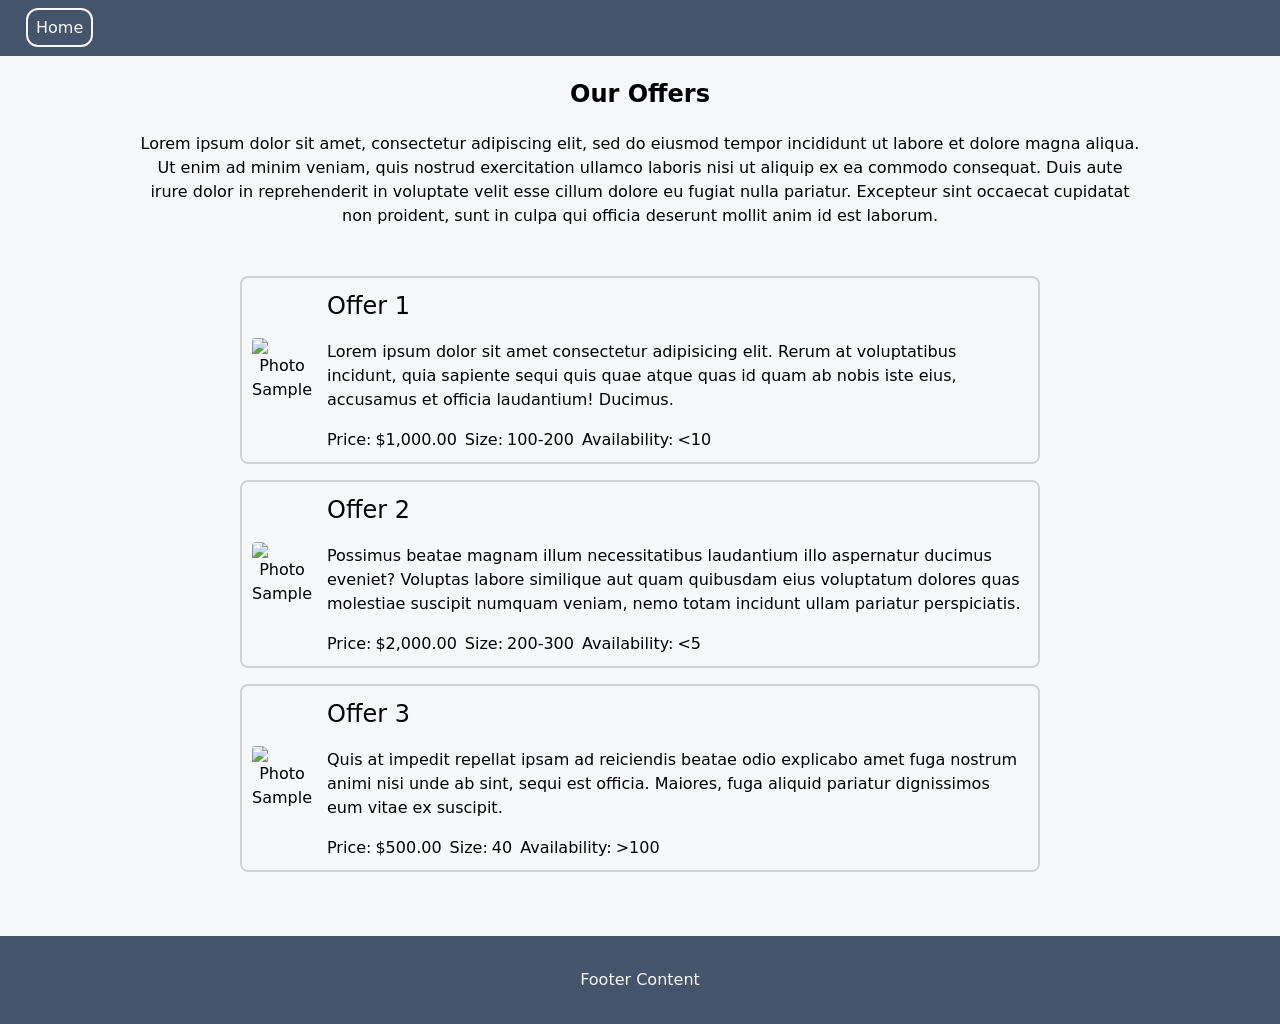
==== docs/index.html @ 00bc82ed "Restructuring Folder (Second Commit?)" ====
<!DOCTYPE html>
<html>
    <head>
        <meta charset="UTF-8" />
        <title>Example Website</title>
        <link rel="stylesheet" href="css\style.css">
    </head>

    <body class="">
        <header id="top">
            <nav>
                <a class="" href="index.html">Home</a>
            </nav>
        </header>
    
        <article id="content" class="">
            <header class="head">
                <h2>Our Offers</h2>
                <p>
                    Lorem ipsum dolor sit amet, consectetur adipiscing elit, sed do eiusmod tempor incididunt ut labore et dolore magna aliqua. Ut enim ad minim veniam, quis nostrud exercitation ullamco laboris nisi ut aliquip ex ea commodo consequat. Duis aute irure dolor in reprehenderit in voluptate velit esse cillum dolore eu fugiat nulla pariatur. Excepteur sint occaecat cupidatat non proident, sunt in culpa qui officia deserunt mollit anim id est laborum.
                </p>
            </header>

            <section id="container">
                <div id="offers">
                    <section class="offer">
                        <img class="offer-img" src="https://dummyimage.com/120/44546a/f6f8fa.png&amp;text=1" alt="Photo Sample">
                        <div class="offer-text">
                            <h4 class="">Offer 1</h4>
                            <p>
                              Lorem ipsum dolor sit amet consectetur adipisicing elit. Rerum at voluptatibus incidunt, quia sapiente sequi quis quae atque quas id quam ab nobis iste eius, accusamus et officia laudantium! Ducimus.
                            </p>                
                            <div class="offer-specs-container">
                                <div class="offer-specs offer-price">
                                    <div class="offer-spec-label">Price: </div>
                                    <div class="offer-spec-value">$1,000.00</div>
                                </div>
                                <div class="offer-specs offer-size">
                                    <div class="offer-spec-label">Size: </div>
                                    <div class="offer-spec-value">100-200</div>
                                </div>
                                <div class="offer-specs offer-available">
                                    <div class="offer-spec-label">Availability: </div>
                                    <div class="offer-spec-value"><10</div>
                                </div>
                            </div>
                          </div>
                    </section>
                    <section class="offer">
                        <img class="offer-img" src="https://dummyimage.com/120/44546a/f6f8fa.png&amp;text=2" alt="Photo Sample">
                        <div class="offer-text">
                            <h4 class="">Offer 2</h4>
                            <p>
                            Possimus beatae magnam illum necessitatibus laudantium illo aspernatur ducimus eveniet? Voluptas labore similique aut quam quibusdam eius voluptatum dolores quas molestiae suscipit numquam veniam, nemo totam incidunt ullam pariatur perspiciatis.
                            </p>
                            <div class="offer-specs-container">
                                <div class="offer-specs offer-price">
                                    <div class="offer-spec-label">Price: </div>
                                    <div class="offer-spec-value">$2,000.00</div>
                                </div>
                                <div class="offer-specs offer-size">
                                    <div class="offer-spec-label">Size: </div>
                                    <div class="offer-spec-value">200-300</div>
                                </div>
                                <div class="offer-specs offer-available">
                                    <div class="offer-spec-label">Availability: </div>
                                    <div class="offer-spec-value"><5</div>
                                </div>
                            </div>
                        </div>
                    </section>
                    <section class="offer">
                        <img class="offer-img" src="https://dummyimage.com/120/44546a/f6f8fa.png&amp;text=3" alt="Photo Sample">
                        <div class="offer-text">
                            <h4 class="">Offer 3</h4>
                            <p>
                            Quis at impedit repellat ipsam ad reiciendis beatae odio explicabo amet fuga nostrum animi nisi unde ab sint, sequi est officia. Maiores, fuga aliquid pariatur dignissimos eum vitae ex suscipit.
                            </p>
                            <div class="offer-specs-container">
                                <div class="offer-specs offer-price">
                                    <div class="offer-spec-label">Price: </div>
                                    <div class="offer-spec-value">$500.00</div>
                                </div>
                                <div class="offer-specs offer-size">
                                    <div class="offer-spec-label">Size: </div>
                                    <div class="offer-spec-value">40</div>
                                </div>
                                <div class="offer-specs offer-available">
                                    <div class="offer-spec-label">Availability: </div>
                                    <div class="offer-spec-value">>100</div>
                                </div>
                            </div>
                        </div>
                    </section>
                </div>
            </section>
        </article>
        
        <footer id="bottom" class="">
            <p>Footer Content</p>
        </footer>
      </body>

</html>
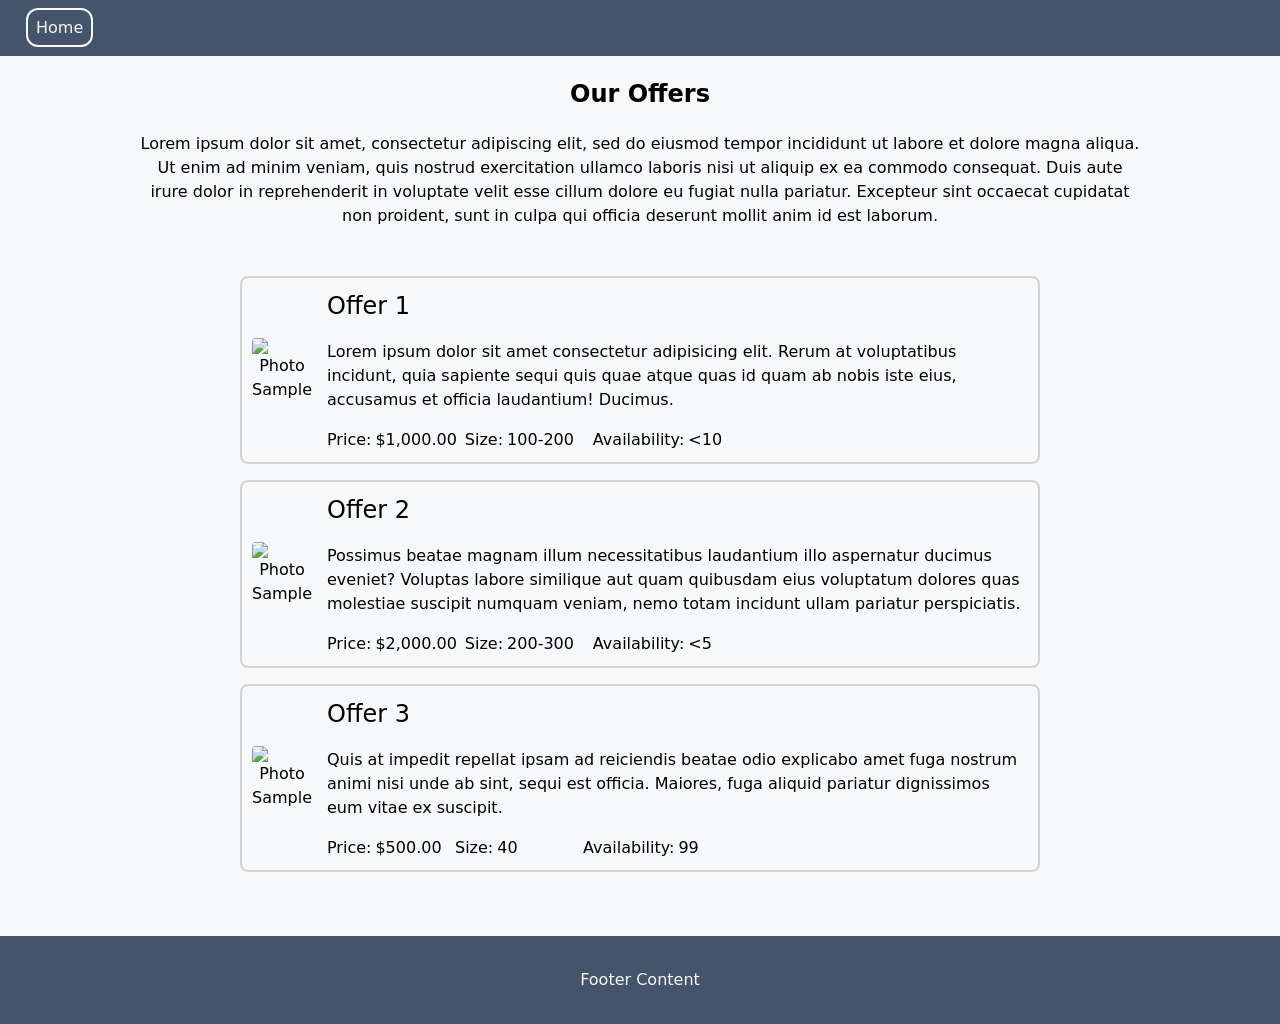
==== commit f0bd1b32: "changed price of offer 3" ====
--- a/docs/index.html
+++ b/docs/index.html
@@ -87,7 +87,7 @@
                                 </div>
                                 <div class="offer-specs offer-available">
                                     <div class="offer-spec-label">Availability: </div>
-                                    <div class="offer-spec-value">>100</div>
+                                    <div class="offer-spec-value">99</div>
                                 </div>
                             </div>
                         </div>
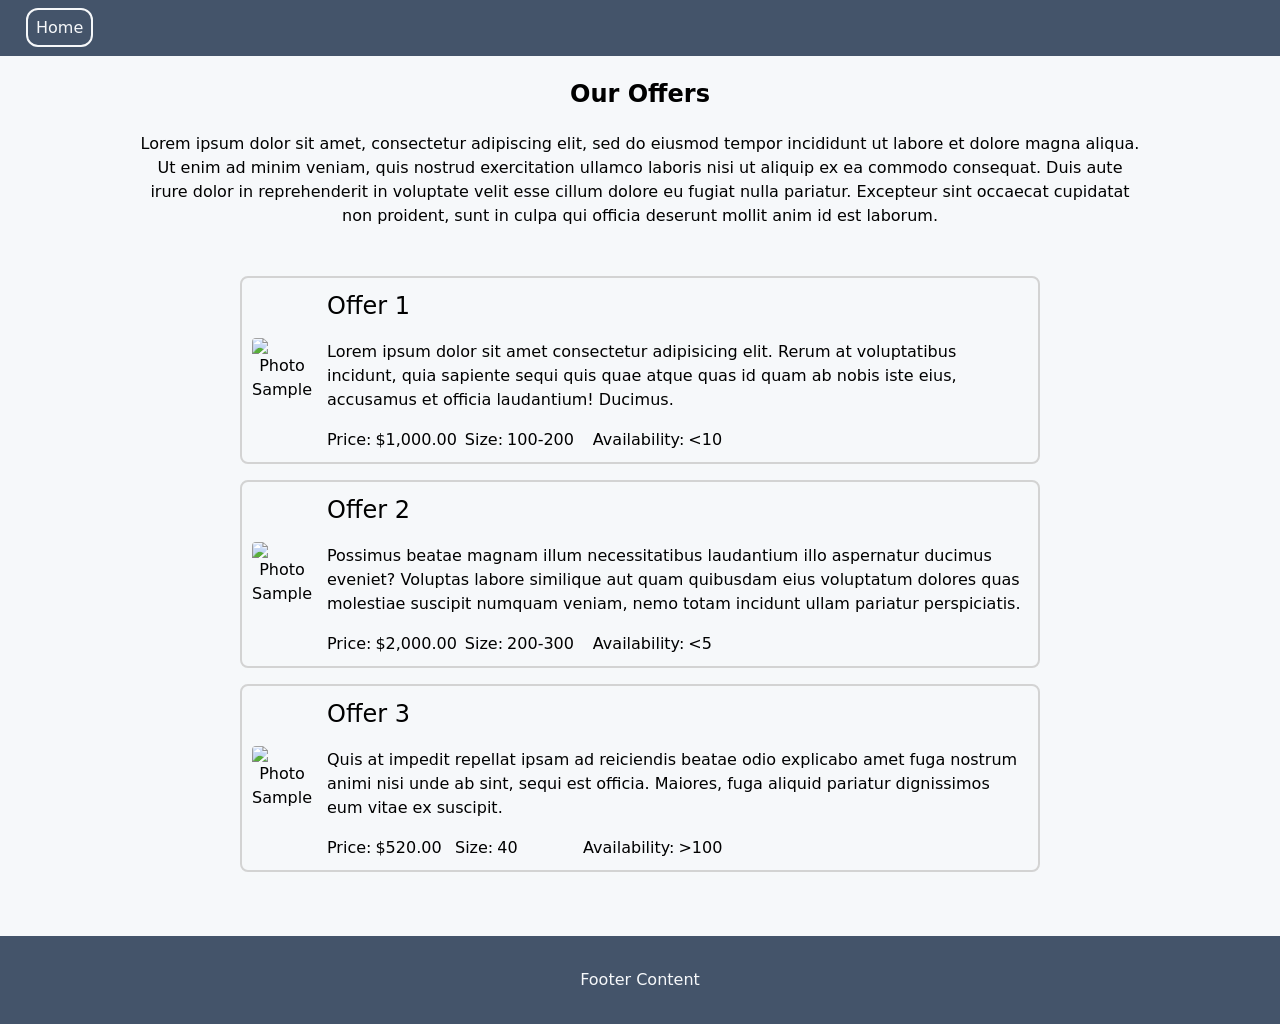
==== commit abe4bb02: "Merge branch 'main' of https://github.com/nick-peter-marcus/example-webpage" ====
--- a/docs/index.html
+++ b/docs/index.html
@@ -79,7 +79,7 @@
                             <div class="offer-specs-container">
                                 <div class="offer-specs offer-price">
                                     <div class="offer-spec-label">Price: </div>
-                                    <div class="offer-spec-value">$500.00</div>
+                                    <div class="offer-spec-value">$520.00</div>
                                 </div>
                                 <div class="offer-specs offer-size">
                                     <div class="offer-spec-label">Size: </div>
@@ -87,7 +87,7 @@
                                 </div>
                                 <div class="offer-specs offer-available">
                                     <div class="offer-spec-label">Availability: </div>
-                                    <div class="offer-spec-value">99</div>
+                                    <div class="offer-spec-value">>100</div>
                                 </div>
                             </div>
                         </div>
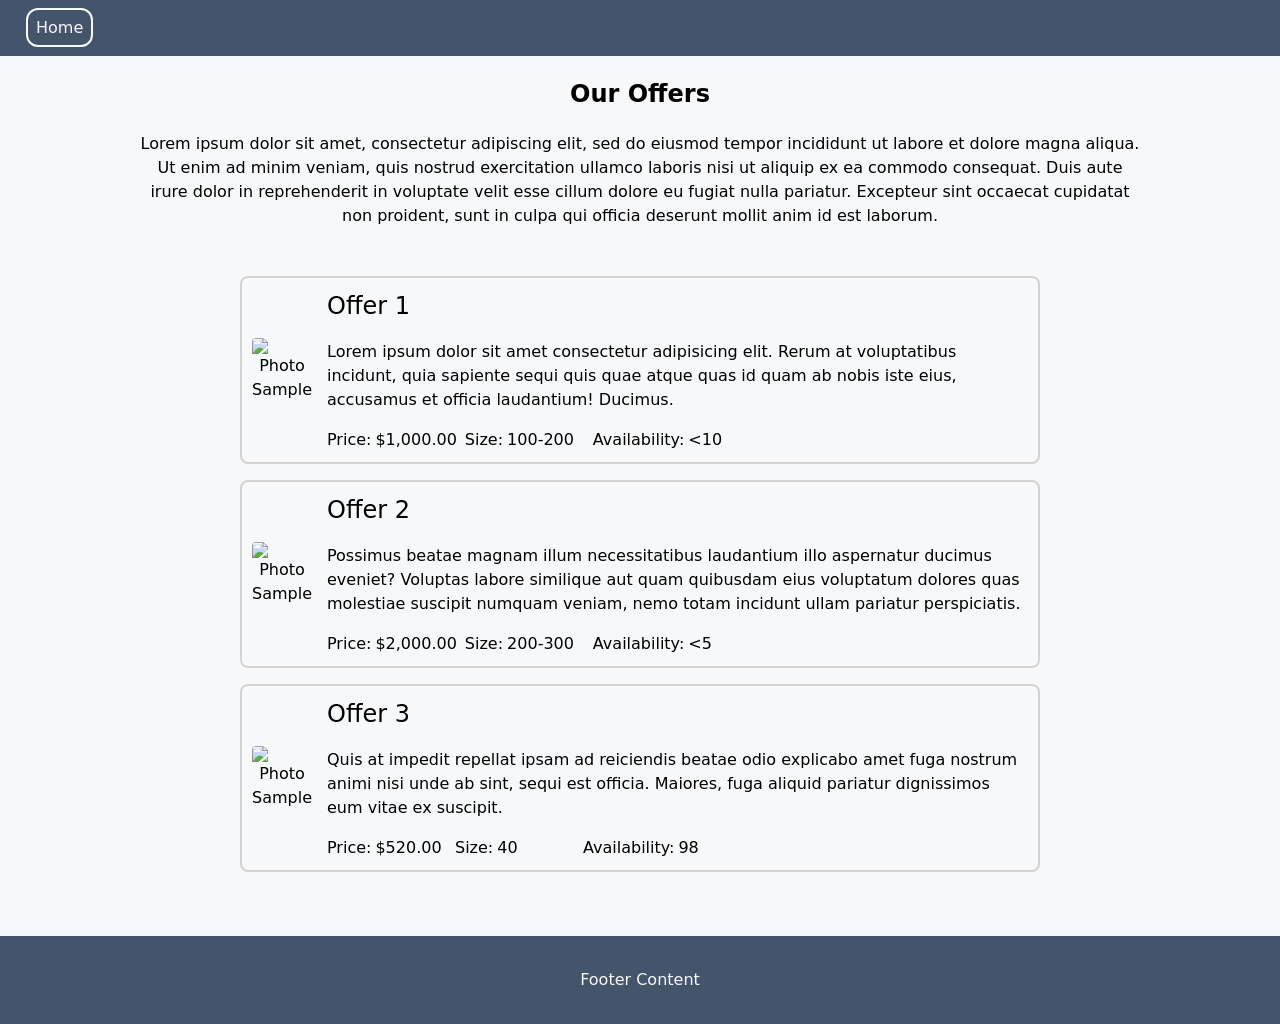
==== commit c38f705c: "changed avail. of offer 3 in index.html" ====
--- a/docs/index.html
+++ b/docs/index.html
@@ -87,7 +87,7 @@
                                 </div>
                                 <div class="offer-specs offer-available">
                                     <div class="offer-spec-label">Availability: </div>
-                                    <div class="offer-spec-value">>100</div>
+                                    <div class="offer-spec-value">98</div>
                                 </div>
                             </div>
                         </div>
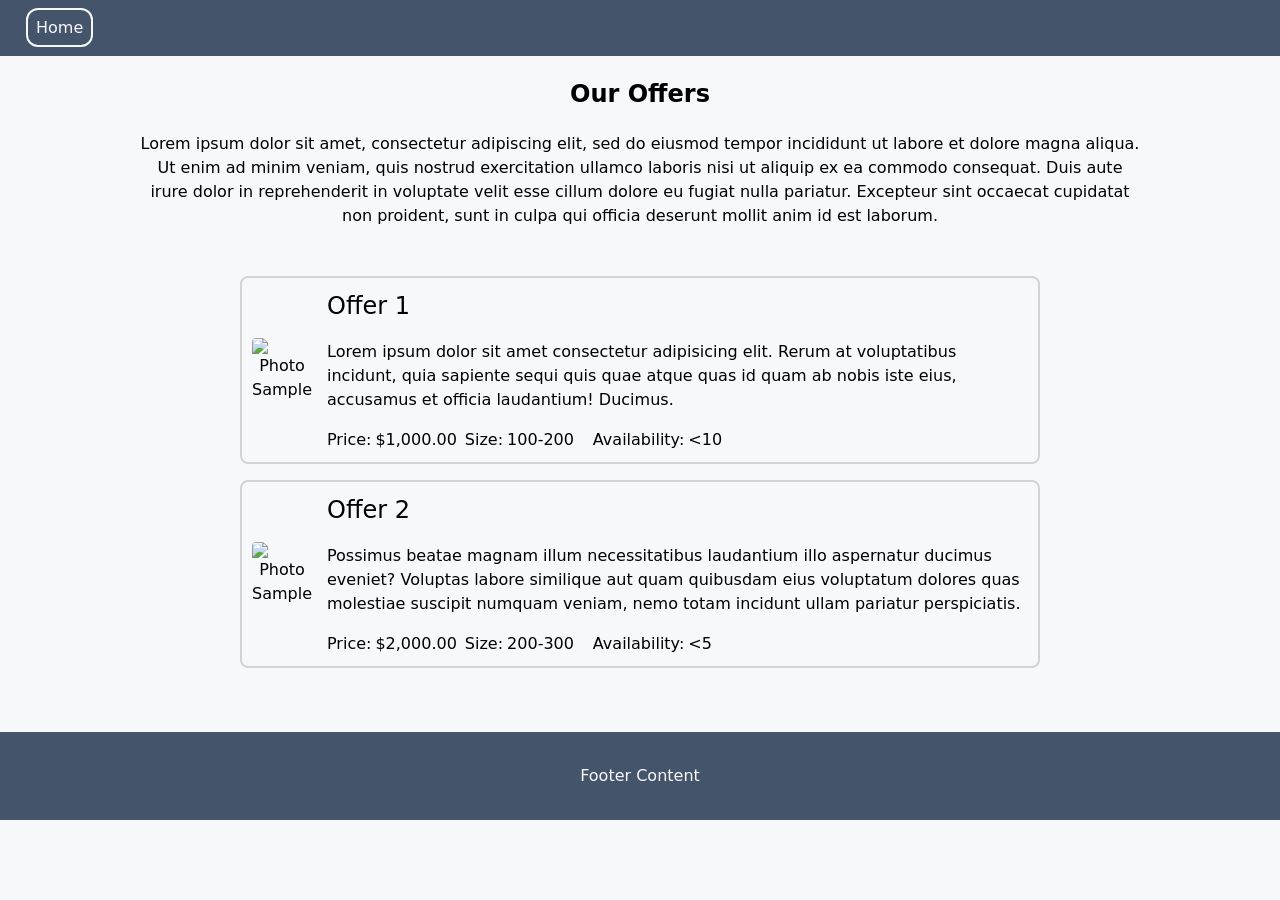
==== commit 0a36af91: "Offer 3 on index.html hidden per inline css" ====
--- a/docs/index.html
+++ b/docs/index.html
@@ -69,7 +69,7 @@
                             </div>
                         </div>
                     </section>
-                    <section class="offer">
+                    <section class="offer" style="display: none;">
                         <img class="offer-img" src="https://dummyimage.com/120/44546a/f6f8fa.png&amp;text=3" alt="Photo Sample">
                         <div class="offer-text">
                             <h4 class="">Offer 3</h4>
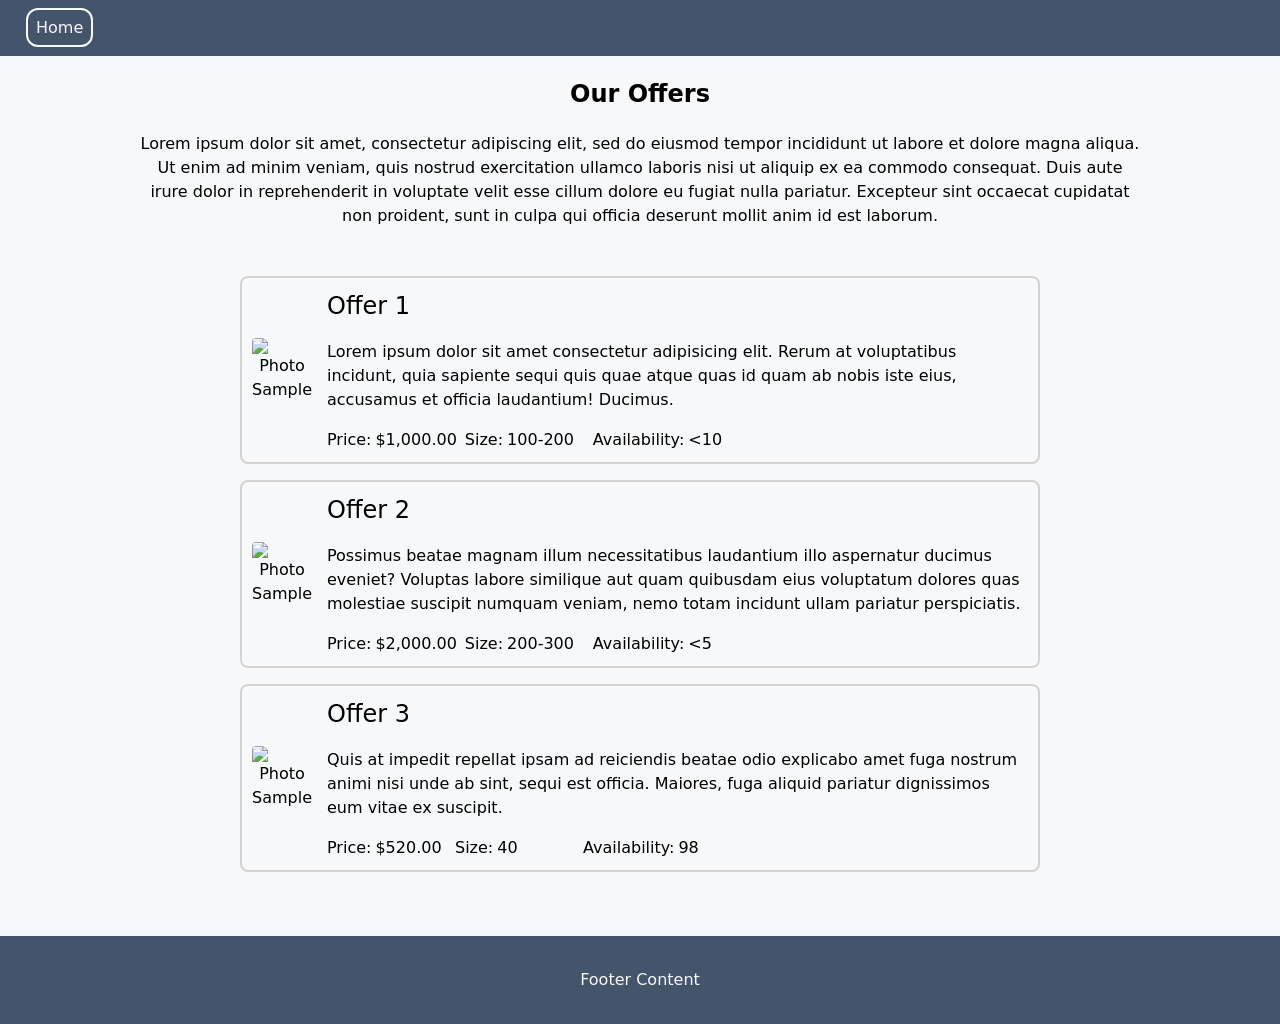
==== commit 22a0f15c: "Revert "Undo inline CSS to hide offer 3 in index.html" This reverts commit 0a36af911ea0188ad4b04c736" ====
--- a/docs/index.html
+++ b/docs/index.html
@@ -69,7 +69,7 @@
                             </div>
                         </div>
                     </section>
-                    <section class="offer" style="display: none;">
+                    <section class="offer">
                         <img class="offer-img" src="https://dummyimage.com/120/44546a/f6f8fa.png&amp;text=3" alt="Photo Sample">
                         <div class="offer-text">
                             <h4 class="">Offer 3</h4>
